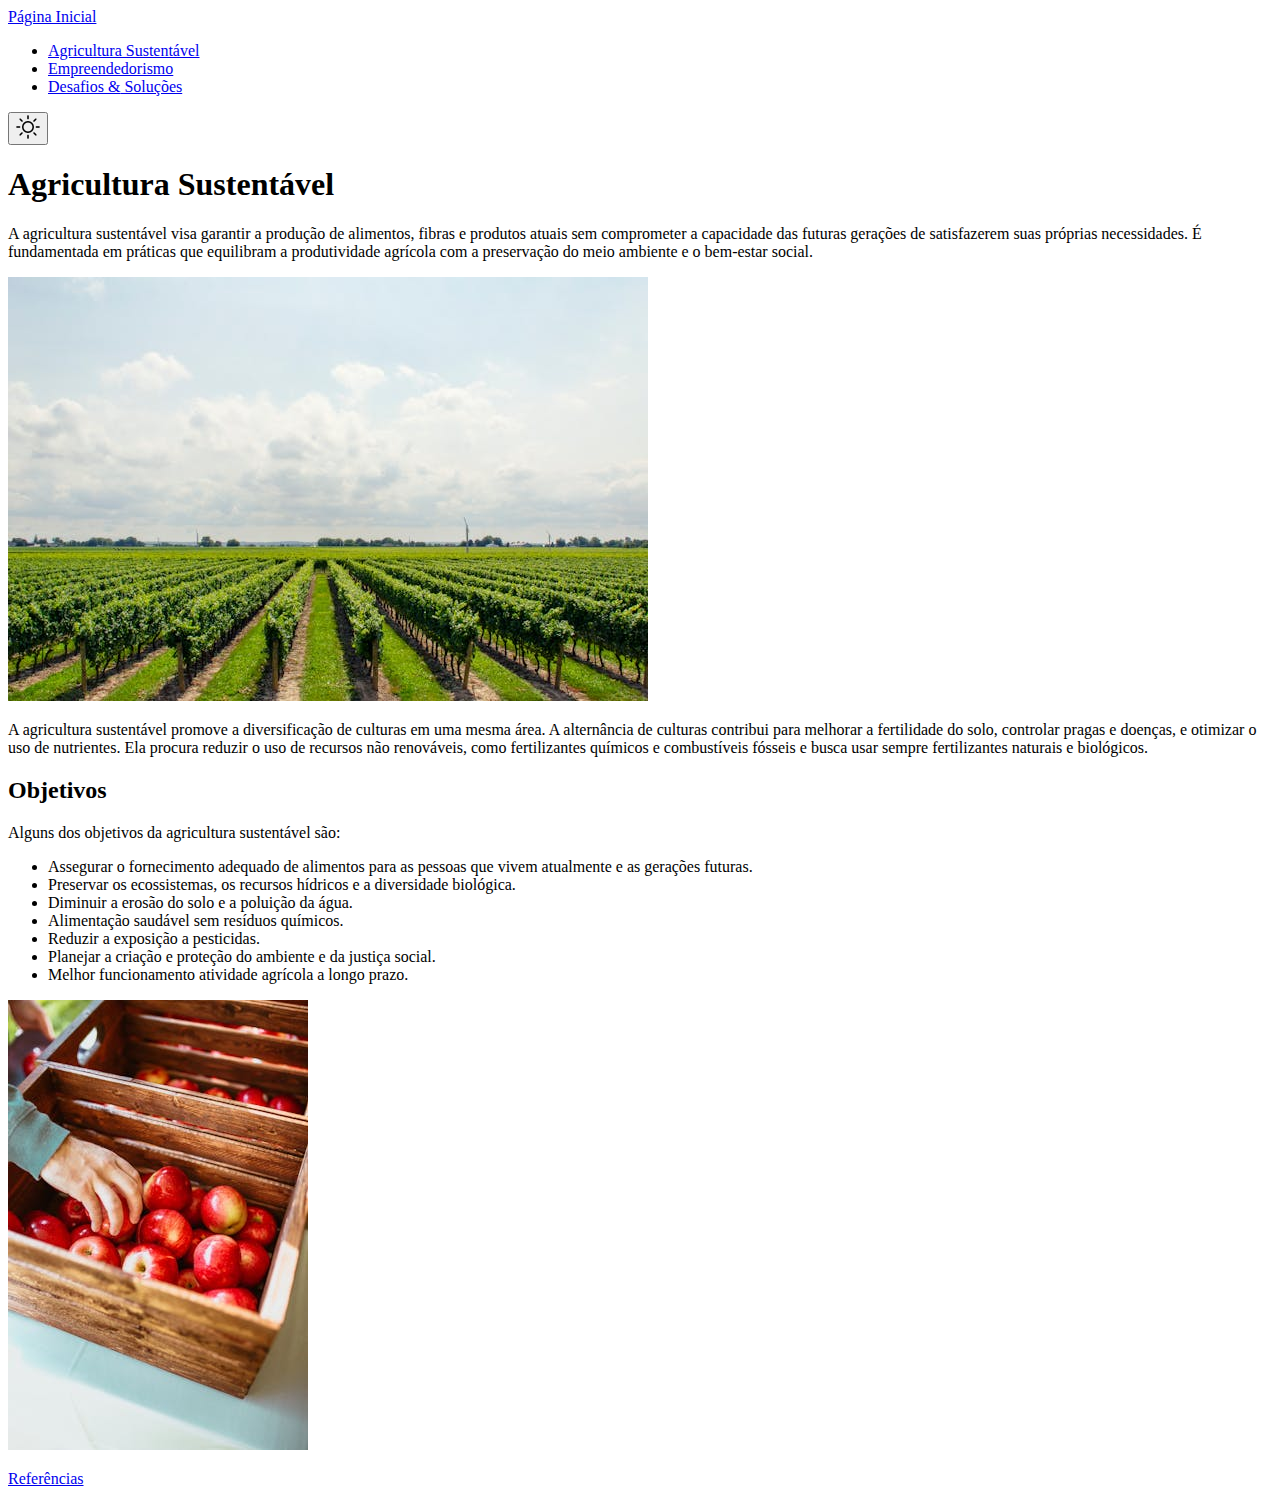
==== paginas/agrisus.html @ ab9b4137 "atualização do projeto" ====
<!DOCTYPE html>
<html lang="pt-br">
<head>
    <meta charset="UTF-8">
    <meta name="viewport" content="width=device-width, initial-scale=1.0">
    <title>Agricultura Sustentável</title>
    <link rel="shortcut icon" href="../imagens/favicon.ico" type="image/x-icon">
    <link rel="stylesheet" href="../estilos/style.css">
</head>
<body>
    <header>
        <nav>
            <a href="index.html">Página Inicial</a>
            <ul>
                <li>
                    <a href="agrisus.html">Agricultura Sustentável</a>
                </li>
                <li>
                    <a href="empreendedorismo.html">Empreendedorismo</a>
                </li>
                <li>
                    <a href="desaesol.html">Desafios <span>&#38</span> Soluções</a>
                </li> 
            </ul>
        </nav>
        <button class="my-button js-theme" type="button"><img src="../imagens/sol.png" alt="Imagem de um Sol"></button>
    </header>
    <main>
        <h1>Agricultura Sustentável</h1>
        <p>A agricultura sustentável visa garantir a produção de alimentos, fibras e produtos atuais sem comprometer a capacidade das futuras gerações de satisfazerem suas próprias necessidades. É fundamentada em práticas que equilibram a produtividade agrícola com a preservação do meio ambiente e o bem-estar social.</p>
        <img src="../imagens/plantacao.jpg" alt="Vinhedo com inúmeras fileiras de parreiras sob um céu claro.">
        <p>A agricultura sustentável promove a diversificação de culturas em uma mesma área. A alternância de culturas contribui para melhorar a fertilidade do solo, controlar pragas e doenças, e otimizar o uso de nutrientes. Ela procura reduzir o uso de recursos não renováveis, como fertilizantes químicos e combustíveis fósseis e busca usar sempre fertilizantes naturais e biológicos.</p>
        <h2>Objetivos</h2>
        <p>Alguns dos objetivos da agricultura sustentável são: 
            <ul>
                <li>Assegurar o fornecimento adequado de alimentos para as pessoas que vivem atualmente e as gerações futuras.</li>
                <li>Preservar os ecossistemas, os recursos hídricos e a diversidade biológica.</li>
                <li>Diminuir a erosão do solo e a poluição da água.</li>
                <li>Alimentação saudável sem resíduos químicos.</li>
                <li>Reduzir a exposição a pesticidas.  </li>
                <li>Planejar a criação e proteção do ambiente e da justiça social.</li>  
                <li>Melhor funcionamento atividade agrícola a longo prazo.</li>
            </ul>
            <img src="../imagens/maca.jpg" alt="Uma caixa de madeira cheia de maçãs vermelhas. Uma mão está alcançando a caixa para pegar uma das maçãs.">
         </p>
    </main>
    <footer>
        <a href="referencias.html">Referências</a>
    </footer>
</body>
</html>
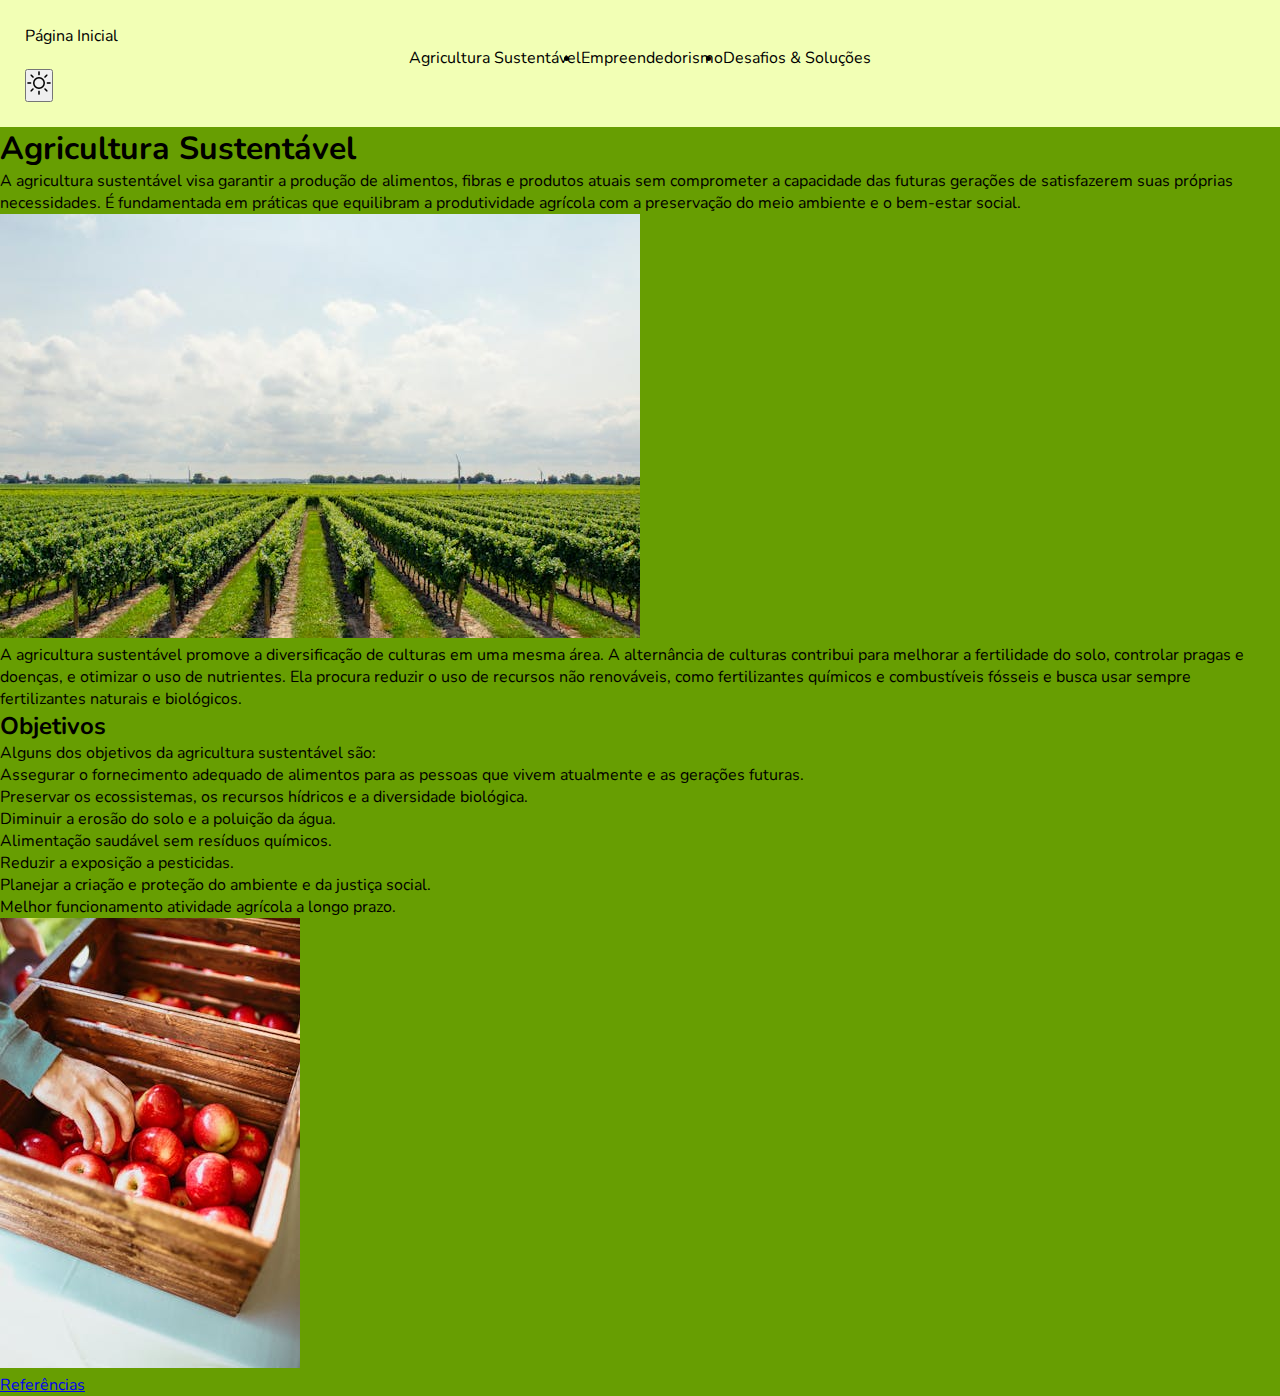
==== commit be39f9f6: "começo do CSS" ====
--- a/paginas/agrisus.html
+++ b/paginas/agrisus.html
@@ -12,7 +12,7 @@
         <nav>
             <a href="index.html">Página Inicial</a>
             <ul>
-                <li>
+                <li class="agrisus">
                     <a href="agrisus.html">Agricultura Sustentável</a>
                 </li>
                 <li>
--- a/estilos/style.css
+++ b/estilos/style.css
@@ -0,0 +1,47 @@
+@charset "UTF-8";
+
+@import url('https://fonts.googleapis.com/css2?family=Nunito:ital,wght@0,200..1000;1,200..1000&display=swap');
+
+:root {
+    --cor1: #F2FFB5;
+    --cor2: #CEEB81;
+    --cor3: #A3D444;
+    --cor4: #679E02;
+    --cor5: #36691D;
+
+    --fonte-principal: "Nunito", sans-serif;
+}
+
+* {
+    margin: 0px;
+    padding: 0px;
+    font-family: var(--fonte-principal);
+}
+
+body {
+    background-color: var(--cor4);
+}
+
+header {
+    padding: 25px;
+    background-color: var(--cor1);
+}
+
+nav ul {
+    display: flex;
+    justify-content: center;
+    align-items: center;
+}
+
+.agrisus {
+    list-style-type: none;
+}
+
+nav a {
+    text-decoration: none;
+    color: black;
+    margin: 50px 0;
+}
+.inicial {
+
+}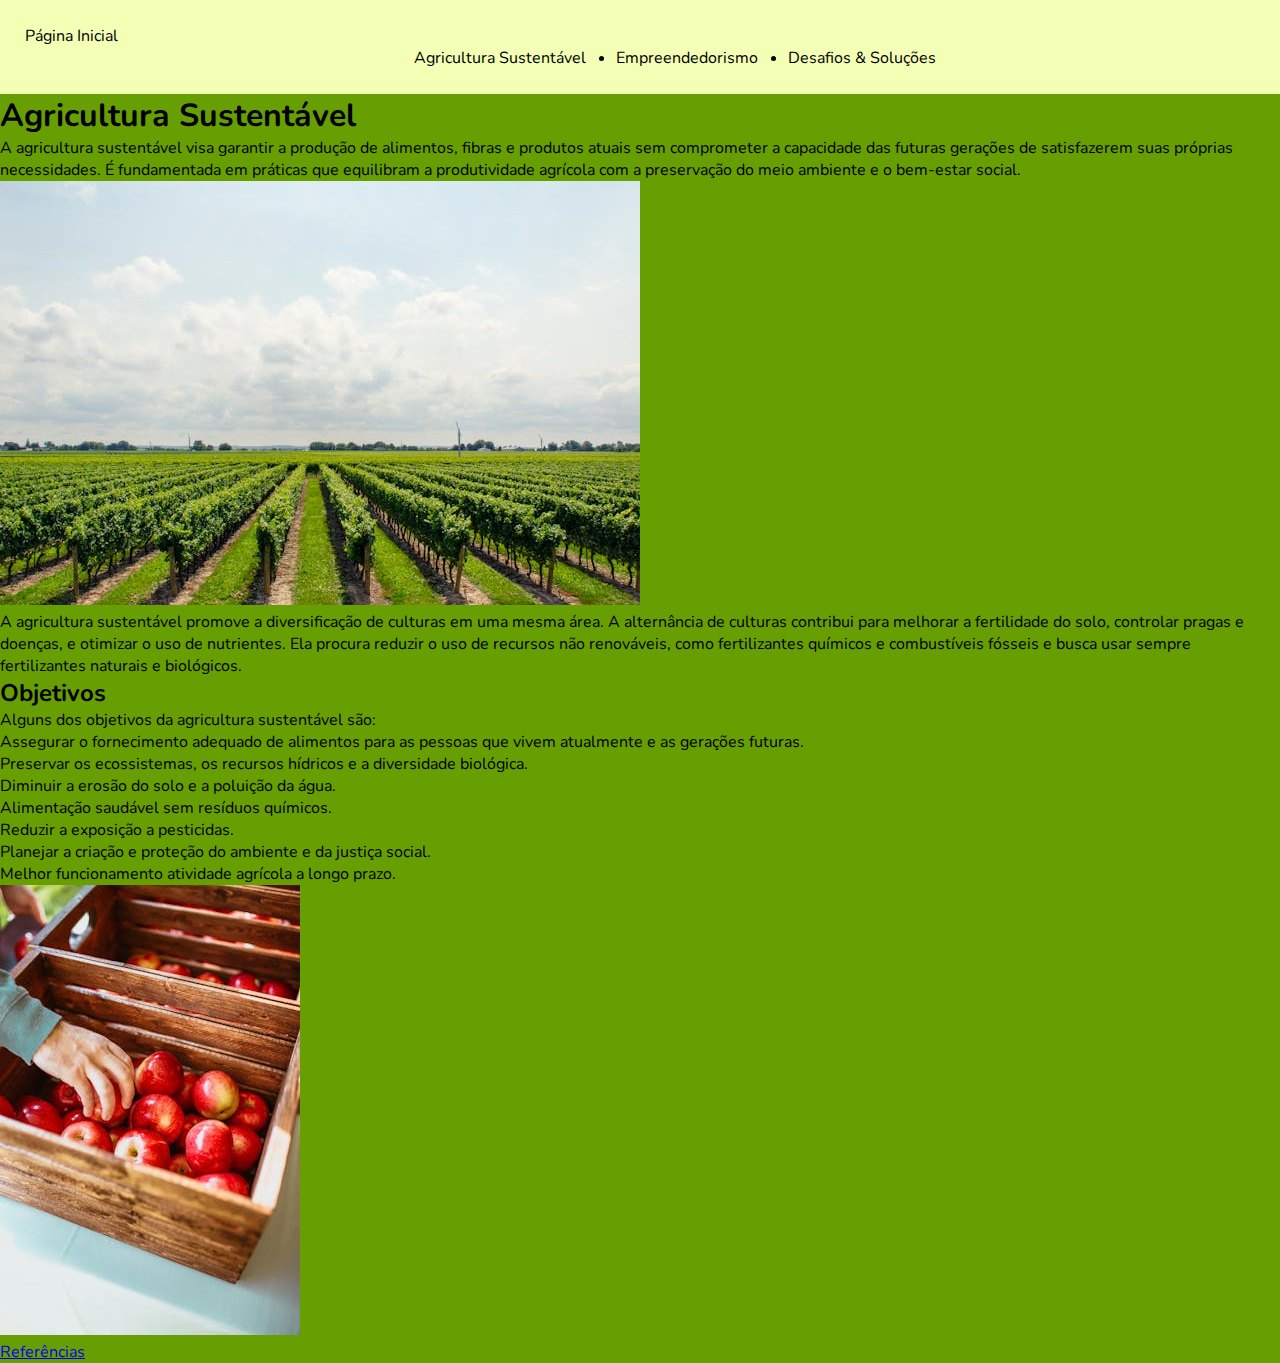
==== commit 6829b1e1: "atualizei o CSS" ====
--- a/paginas/agrisus.html
+++ b/paginas/agrisus.html
@@ -23,26 +23,27 @@
                 </li> 
             </ul>
         </nav>
-        <button class="my-button js-theme" type="button"><img src="../imagens/sol.png" alt="Imagem de um Sol"></button>
     </header>
     <main>
         <h1>Agricultura Sustentável</h1>
         <p>A agricultura sustentável visa garantir a produção de alimentos, fibras e produtos atuais sem comprometer a capacidade das futuras gerações de satisfazerem suas próprias necessidades. É fundamentada em práticas que equilibram a produtividade agrícola com a preservação do meio ambiente e o bem-estar social.</p>
         <img src="../imagens/plantacao.jpg" alt="Vinhedo com inúmeras fileiras de parreiras sob um céu claro.">
         <p>A agricultura sustentável promove a diversificação de culturas em uma mesma área. A alternância de culturas contribui para melhorar a fertilidade do solo, controlar pragas e doenças, e otimizar o uso de nutrientes. Ela procura reduzir o uso de recursos não renováveis, como fertilizantes químicos e combustíveis fósseis e busca usar sempre fertilizantes naturais e biológicos.</p>
-        <h2>Objetivos</h2>
-        <p>Alguns dos objetivos da agricultura sustentável são: 
-            <ul>
-                <li>Assegurar o fornecimento adequado de alimentos para as pessoas que vivem atualmente e as gerações futuras.</li>
-                <li>Preservar os ecossistemas, os recursos hídricos e a diversidade biológica.</li>
-                <li>Diminuir a erosão do solo e a poluição da água.</li>
-                <li>Alimentação saudável sem resíduos químicos.</li>
-                <li>Reduzir a exposição a pesticidas.  </li>
-                <li>Planejar a criação e proteção do ambiente e da justiça social.</li>  
-                <li>Melhor funcionamento atividade agrícola a longo prazo.</li>
-            </ul>
-            <img src="../imagens/maca.jpg" alt="Uma caixa de madeira cheia de maçãs vermelhas. Uma mão está alcançando a caixa para pegar uma das maçãs.">
-         </p>
+        <section class="objetivos">
+            <h2>Objetivos</h2>
+            <p>Alguns dos objetivos da agricultura sustentável são:
+                <ul>
+                    <li>Assegurar o fornecimento adequado de alimentos para as pessoas que vivem atualmente e as gerações futuras.</li>
+                    <li>Preservar os ecossistemas, os recursos hídricos e a diversidade biológica.</li>
+                    <li>Diminuir a erosão do solo e a poluição da água.</li>
+                    <li>Alimentação saudável sem resíduos químicos.</li>
+                    <li>Reduzir a exposição a pesticidas.  </li>
+                    <li>Planejar a criação e proteção do ambiente e da justiça social.</li>
+                    <li>Melhor funcionamento atividade agrícola a longo prazo.</li>
+                </ul>
+                <img src="../imagens/maca.jpg" alt="Uma caixa de madeira cheia de maçãs vermelhas. Uma mão está alcançando a caixa para pegar uma das maçãs.">
+             </p>
+        </section>
     </main>
     <footer>
         <a href="referencias.html">Referências</a>
--- a/estilos/style.css
+++ b/estilos/style.css
@@ -27,10 +27,16 @@
     background-color: var(--cor1);
 }
 
+
 nav ul {
     display: flex;
     justify-content: center;
     align-items: center;
+    margin-left: 70px;
+}
+
+nav li {
+    margin: 0 15px;
 }
 
 .agrisus {
@@ -40,8 +46,4 @@
 nav a {
     text-decoration: none;
     color: black;
-    margin: 50px 0;
 }
-.inicial {
-
-}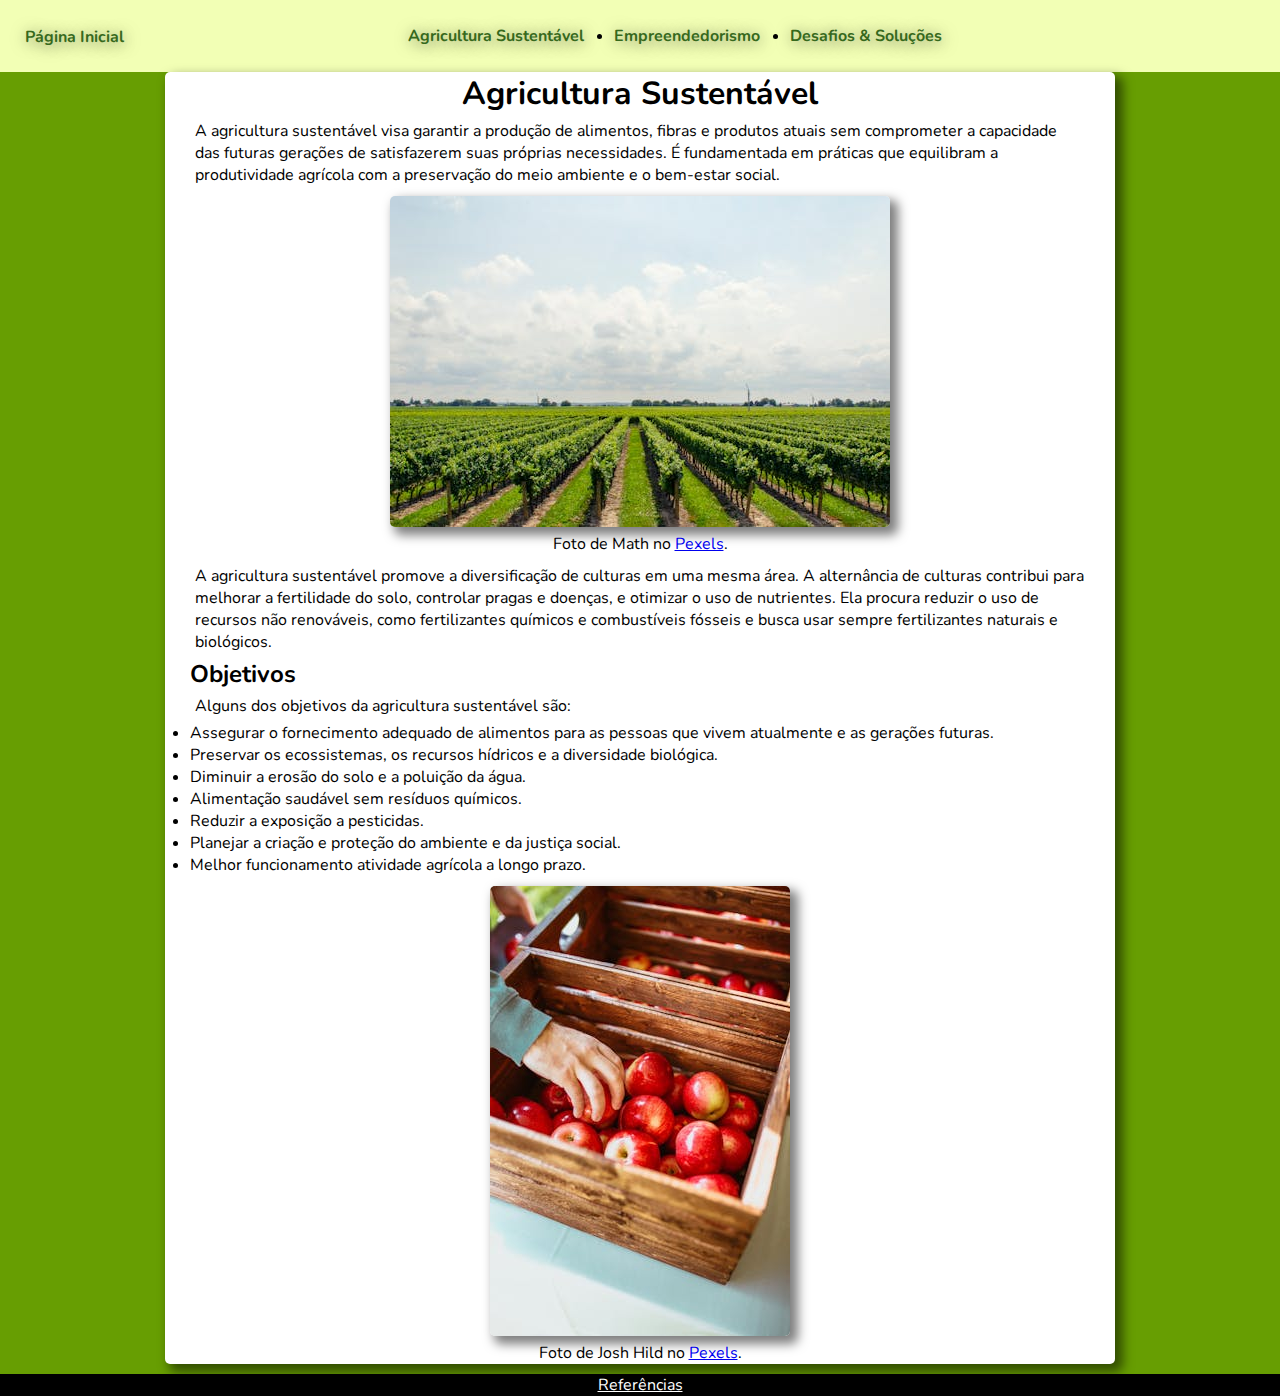
==== commit 0441697e: "atualização do CSS" ====
--- a/paginas/agrisus.html
+++ b/paginas/agrisus.html
@@ -10,7 +10,7 @@
 <body>
     <header>
         <nav>
-            <a href="index.html">Página Inicial</a>
+            <a href="index.html" class="pinicial">Página Inicial</a>
             <ul>
                 <li class="agrisus">
                     <a href="agrisus.html">Agricultura Sustentável</a>
@@ -25,25 +25,36 @@
         </nav>
     </header>
     <main>
-        <h1>Agricultura Sustentável</h1>
-        <p>A agricultura sustentável visa garantir a produção de alimentos, fibras e produtos atuais sem comprometer a capacidade das futuras gerações de satisfazerem suas próprias necessidades. É fundamentada em práticas que equilibram a produtividade agrícola com a preservação do meio ambiente e o bem-estar social.</p>
-        <img src="../imagens/plantacao.jpg" alt="Vinhedo com inúmeras fileiras de parreiras sob um céu claro.">
-        <p>A agricultura sustentável promove a diversificação de culturas em uma mesma área. A alternância de culturas contribui para melhorar a fertilidade do solo, controlar pragas e doenças, e otimizar o uso de nutrientes. Ela procura reduzir o uso de recursos não renováveis, como fertilizantes químicos e combustíveis fósseis e busca usar sempre fertilizantes naturais e biológicos.</p>
-        <section class="objetivos">
-            <h2>Objetivos</h2>
-            <p>Alguns dos objetivos da agricultura sustentável são:
-                <ul>
-                    <li>Assegurar o fornecimento adequado de alimentos para as pessoas que vivem atualmente e as gerações futuras.</li>
-                    <li>Preservar os ecossistemas, os recursos hídricos e a diversidade biológica.</li>
-                    <li>Diminuir a erosão do solo e a poluição da água.</li>
-                    <li>Alimentação saudável sem resíduos químicos.</li>
-                    <li>Reduzir a exposição a pesticidas.  </li>
-                    <li>Planejar a criação e proteção do ambiente e da justiça social.</li>
-                    <li>Melhor funcionamento atividade agrícola a longo prazo.</li>
-                </ul>
-                <img src="../imagens/maca.jpg" alt="Uma caixa de madeira cheia de maçãs vermelhas. Uma mão está alcançando a caixa para pegar uma das maçãs.">
-             </p>
-        </section>
+        <div class="conteudo">
+            <h1>Agricultura Sustentável</h1>
+            <p>A agricultura sustentável visa garantir a produção de alimentos, fibras e produtos atuais sem comprometer a capacidade das futuras gerações de satisfazerem suas próprias necessidades. É fundamentada em práticas que equilibram a produtividade agrícola com a preservação do meio ambiente e o bem-estar social.</p>
+            <section class="img">
+                <picture>
+                    <source media="(max-width: 615px)" srcset="../imagens/plantacaop.jpg" type="image/png">
+                    <img src="../imagens/plantacao.jpg" alt="Uma instalação industrial com várias estruturas com uma quantidade significativa de fumaça saindo das chaminés.">
+                </picture>
+                <p>Foto de Math no <a href="https://www.pexels.com/pt-br/foto/campo-de-arvore-verde-21393/" target="_blank">Pexels</a>.</p>
+            </section>
+            <p>A agricultura sustentável promove a diversificação de culturas em uma mesma área. A alternância de culturas contribui para melhorar a fertilidade do solo, controlar pragas e doenças, e otimizar o uso de nutrientes. Ela procura reduzir o uso de recursos não renováveis, como fertilizantes químicos e combustíveis fósseis e busca usar sempre fertilizantes naturais e biológicos.</p>
+            <section class="objetivos">
+                <h2>Objetivos</h2>
+                <p>Alguns dos objetivos da agricultura sustentável são:
+                    <ul>
+                        <li>Assegurar o fornecimento adequado de alimentos para as pessoas que vivem atualmente e as gerações futuras.</li>
+                        <li>Preservar os ecossistemas, os recursos hídricos e a diversidade biológica.</li>
+                        <li>Diminuir a erosão do solo e a poluição da água.</li>
+                        <li>Alimentação saudável sem resíduos químicos.</li>
+                        <li>Reduzir a exposição a pesticidas.  </li>
+                        <li>Planejar a criação e proteção do ambiente e da justiça social.</li>
+                        <li>Melhor funcionamento atividade agrícola a longo prazo.</li>
+                    </ul>
+                    <section class="img">
+                        <img src="../imagens/maca.jpg" alt="Uma caixa de madeira cheia de maçãs vermelhas. Uma mão está alcançando a caixa para pegar uma das maçãs.">
+                        <p>Foto de Josh Hild no <a href="https://www.pexels.com/pt-br/foto/macas-vermelhas-em-caixas-de-madeira-2949140/" target="_blank">Pexels</a>.</p>
+                    </section>
+                 </p>
+            </section>
+        </div>
     </main>
     <footer>
         <a href="referencias.html">Referências</a>
--- a/estilos/style.css
+++ b/estilos/style.css
@@ -27,6 +27,10 @@
     background-color: var(--cor1);
 }
 
+.pinicial {
+    position: absolute;
+    top: 26px;
+}
 
 nav ul {
     display: flex;
@@ -45,5 +49,102 @@
 
 nav a {
     text-decoration: none;
-    color: black;
+    font-weight: bold;
+    color: var(--cor5);
+    text-shadow: 1px 2px 15px #00000091;
 }
+
+nav a:hover {
+    color: var(--cor4);
+    text-decoration: underline;
+}
+
+.inicial {
+    background-image: url(../imagens/colheitadeira.jpg);
+}
+
+.inicial main {
+    max-width: 1000px;
+    min-height: 556px;
+}
+
+main {
+    margin: auto;
+    max-width: 950px;
+    background-color: white;
+    box-shadow: 6px 6px 11px 2px #00000082;
+    border-radius: 5px;
+}
+
+.ini {
+    background-color: transparent;
+    box-shadow: 0px 0px 0px 0px;
+}
+
+.conteudo {
+    max-width: 900px;
+    margin: auto;
+}
+
+h1 {
+    text-align: center;
+}
+
+p {
+    margin: 5px;
+}
+
+.img {
+    text-align: center;
+    margin: 10px;
+}
+
+.img img {
+    box-shadow: 6px 6px 11px 2px #00000082;
+    border-radius: 5px;
+}
+
+.img p {
+    margin: auto;
+    max-width: 500px;
+    text-align: center;
+}
+
+.referencias ul {
+    margin: 30px;
+}
+
+.referencias li {
+    display: inline-block;
+    max-width: 228px;
+    margin: 10px;
+}
+
+.referencias li {
+    max-width: 228px;
+}
+
+footer {
+    background-color: black;
+    text-align: center;
+}
+
+footer a {
+    color: white;
+}
+
+@media only screen and (max-width: 450px) {
+
+    body {
+        max-width: 450px;
+    }
+
+    .inicial {
+        background-image: url(../imagens/colheitadeirap.jpg);
+    }
+
+
+    .ini {
+        background-color: rgba(255, 255, 255, 0.486);
+    }
+}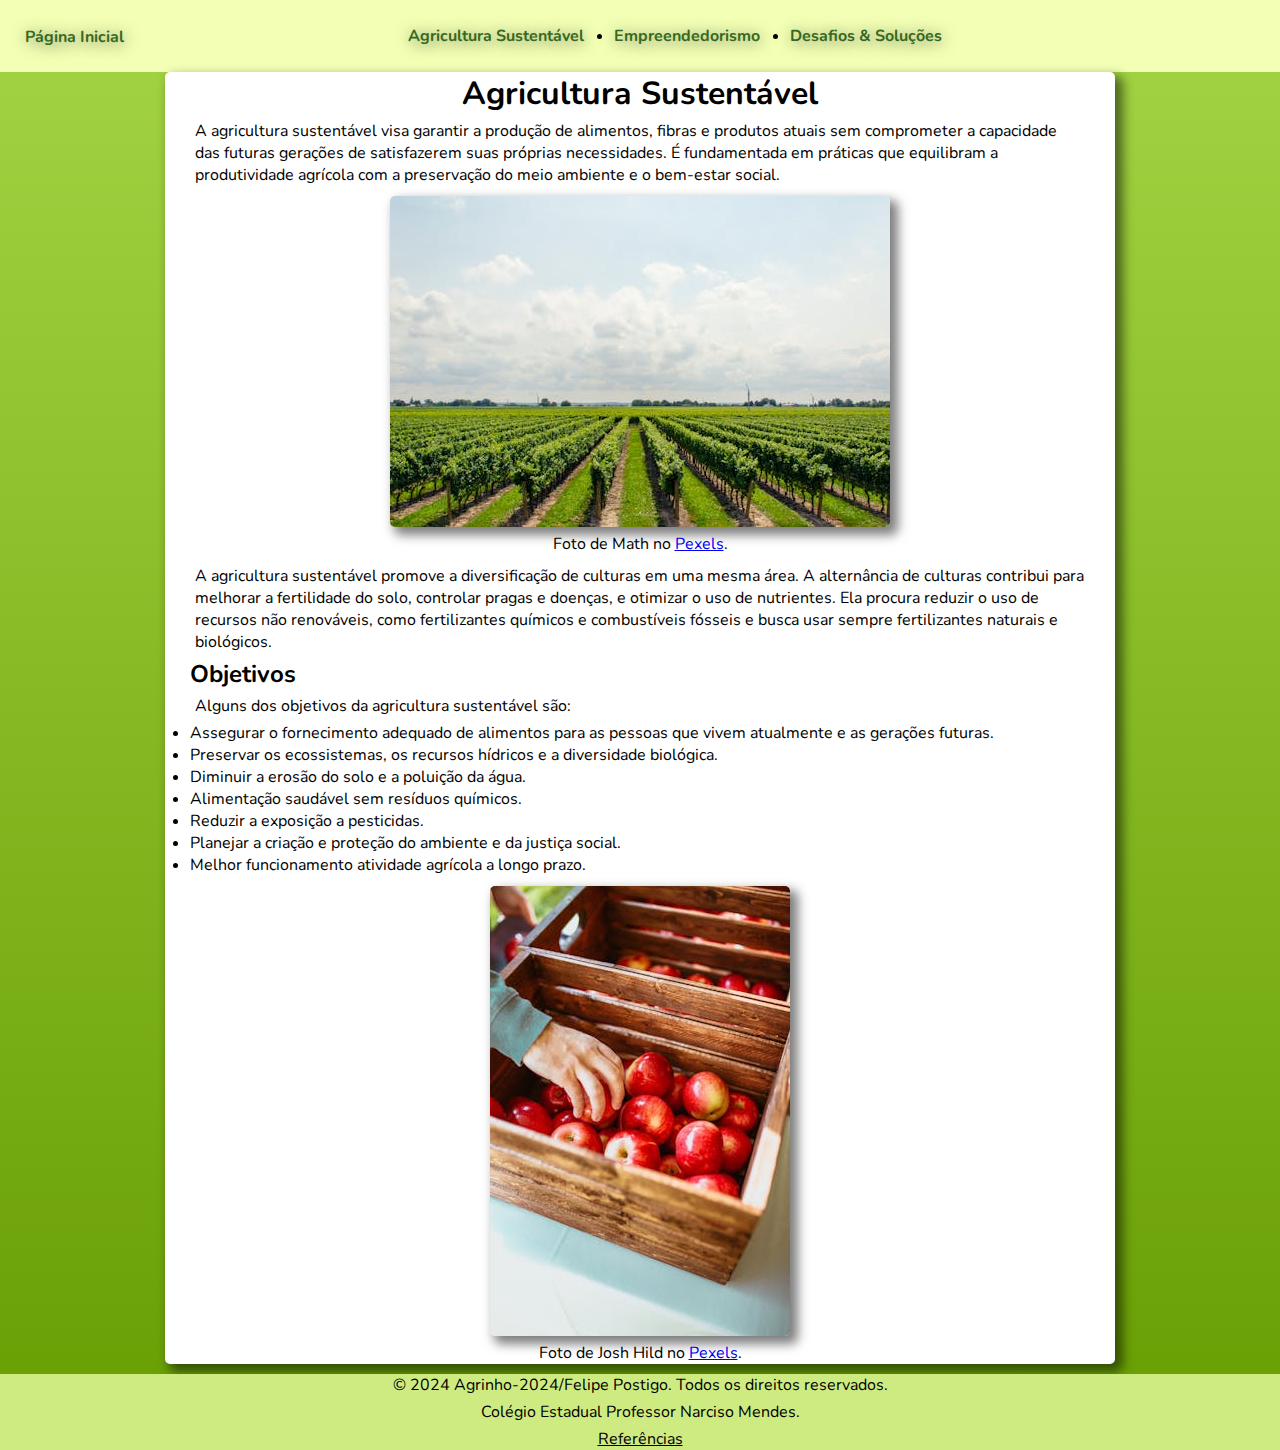
==== commit e5987df3: "finalização do projeto" ====
--- a/paginas/agrisus.html
+++ b/paginas/agrisus.html
@@ -57,6 +57,8 @@
         </div>
     </main>
     <footer>
+        <p>© 2024 Agrinho-2024/Felipe Postigo. Todos os direitos reservados.</p>
+        <p>Colégio Estadual Professor Narciso Mendes.</p>
         <a href="referencias.html">Referências</a>
     </footer>
 </body>
--- a/estilos/style.css
+++ b/estilos/style.css
@@ -19,7 +19,7 @@
 }
 
 body {
-    background-color: var(--cor4);
+    background-image: linear-gradient(var(--cor3), var(--cor4));
 }
 
 header {
@@ -52,20 +52,23 @@
     font-weight: bold;
     color: var(--cor5);
     text-shadow: 1px 2px 15px #00000091;
+    transition: 1s all;
 }
 
 nav a:hover {
     color: var(--cor4);
     text-decoration: underline;
+    font-size: 17.5px;
 }
 
 .inicial {
     background-image: url(../imagens/colheitadeira.jpg);
+    background-repeat: no-repeat;
+    background-color: var(--cor3);
 }
 
 .inicial main {
     max-width: 1000px;
-    min-height: 556px;
 }
 
 main {
@@ -124,13 +127,24 @@
     max-width: 228px;
 }
 
+.inicial footer {
+    position: absolute;
+    bottom: 0px;
+    width: 100%;
+    background-color: black;
+}
+
+.inicial footer a, .inicial footer p {
+    color: white;
+} 
+
 footer {
-    background-color: black;
+    background-color: var(--cor2);
     text-align: center;
 }
 
 footer a {
-    color: white;
+    color: black;
 }
 
 @media only screen and (max-width: 450px) {
@@ -143,8 +157,37 @@
         background-image: url(../imagens/colheitadeirap.jpg);
     }
 
+    .pinicial {
+        left: 80px;
+    }
 
-    .ini {
-        background-color: rgba(255, 255, 255, 0.486);
+    nav ul {
+        display: block;
+        list-style-type: none;
+        margin-top: 30px;
+        margin-left: 40px;
     }
-}+
+    .inicial main {
+        background-image: linear-gradient(#ffffff94 80%, transparent);
+        padding-bottom: 60px ;
+    }
+
+
+}
+
+@media only screen and (max-height: 400px) {
+
+    nav ul {
+        margin-left: 120px;
+    }
+
+    .pinicial {
+        top: 35px;
+    }
+
+    .inicial footer {
+        position: relative;
+    }
+
+}
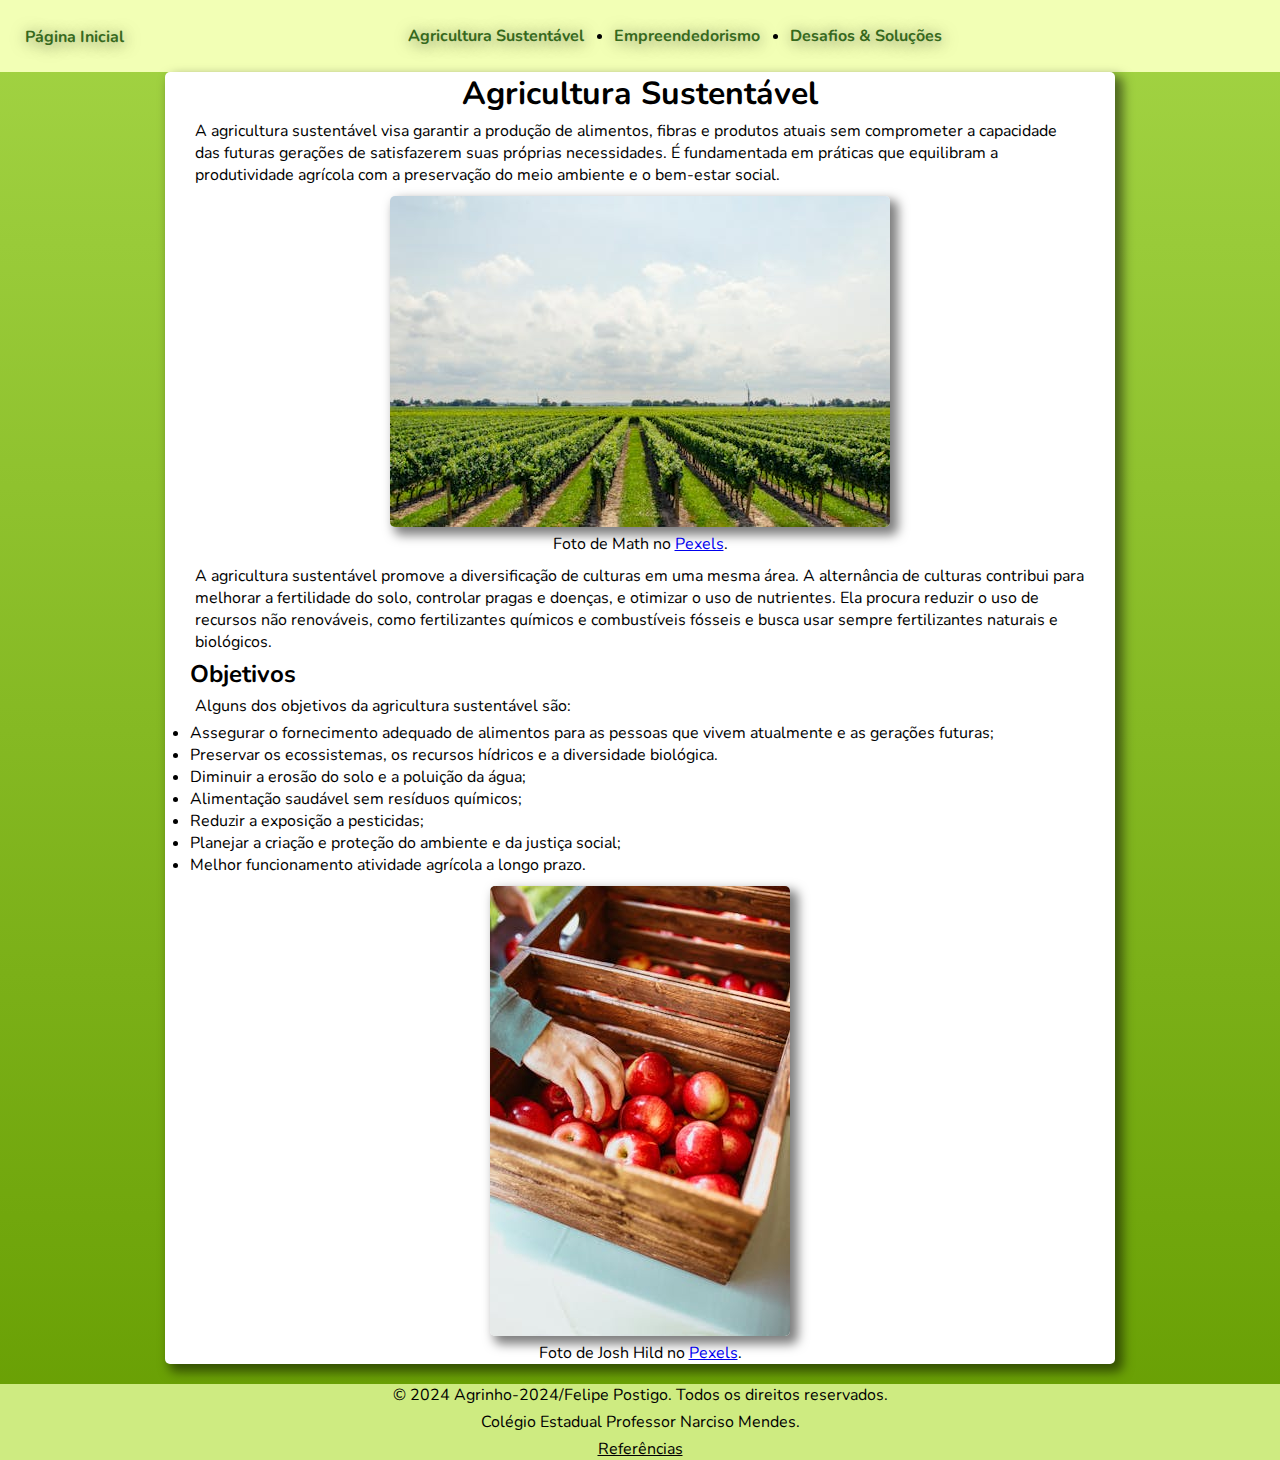
==== commit f392229a: "finalização do projeto" ====
--- a/paginas/agrisus.html
+++ b/paginas/agrisus.html
@@ -40,12 +40,12 @@
                 <h2>Objetivos</h2>
                 <p>Alguns dos objetivos da agricultura sustentável são:
                     <ul>
-                        <li>Assegurar o fornecimento adequado de alimentos para as pessoas que vivem atualmente e as gerações futuras.</li>
+                        <li>Assegurar o fornecimento adequado de alimentos para as pessoas que vivem atualmente e as gerações futuras;</li>
                         <li>Preservar os ecossistemas, os recursos hídricos e a diversidade biológica.</li>
-                        <li>Diminuir a erosão do solo e a poluição da água.</li>
-                        <li>Alimentação saudável sem resíduos químicos.</li>
-                        <li>Reduzir a exposição a pesticidas.  </li>
-                        <li>Planejar a criação e proteção do ambiente e da justiça social.</li>
+                        <li>Diminuir a erosão do solo e a poluição da água;</li>
+                        <li>Alimentação saudável sem resíduos químicos;</li>
+                        <li>Reduzir a exposição a pesticidas;</li>
+                        <li>Planejar a criação e proteção do ambiente e da justiça social;</li>
                         <li>Melhor funcionamento atividade agrícola a longo prazo.</li>
                     </ul>
                     <section class="img">
--- a/estilos/style.css
+++ b/estilos/style.css
@@ -64,6 +64,7 @@
 .inicial {
     background-image: url(../imagens/colheitadeira.jpg);
     background-repeat: no-repeat;
+    background-size: cover;
     background-color: var(--cor3);
 }
 
@@ -141,6 +142,7 @@
 footer {
     background-color: var(--cor2);
     text-align: center;
+    margin-top: 20px;
 }
 
 footer a {
@@ -173,7 +175,17 @@
         padding-bottom: 60px ;
     }
 
-
+    h1, h2, p {
+        margin: 0 15px;
+    }
+
+    li {
+        margin: 5px 30px;
+    }
+
+    footer {
+        margin-top: 10px;
+    }
 }
 
 @media only screen and (max-height: 400px) {
